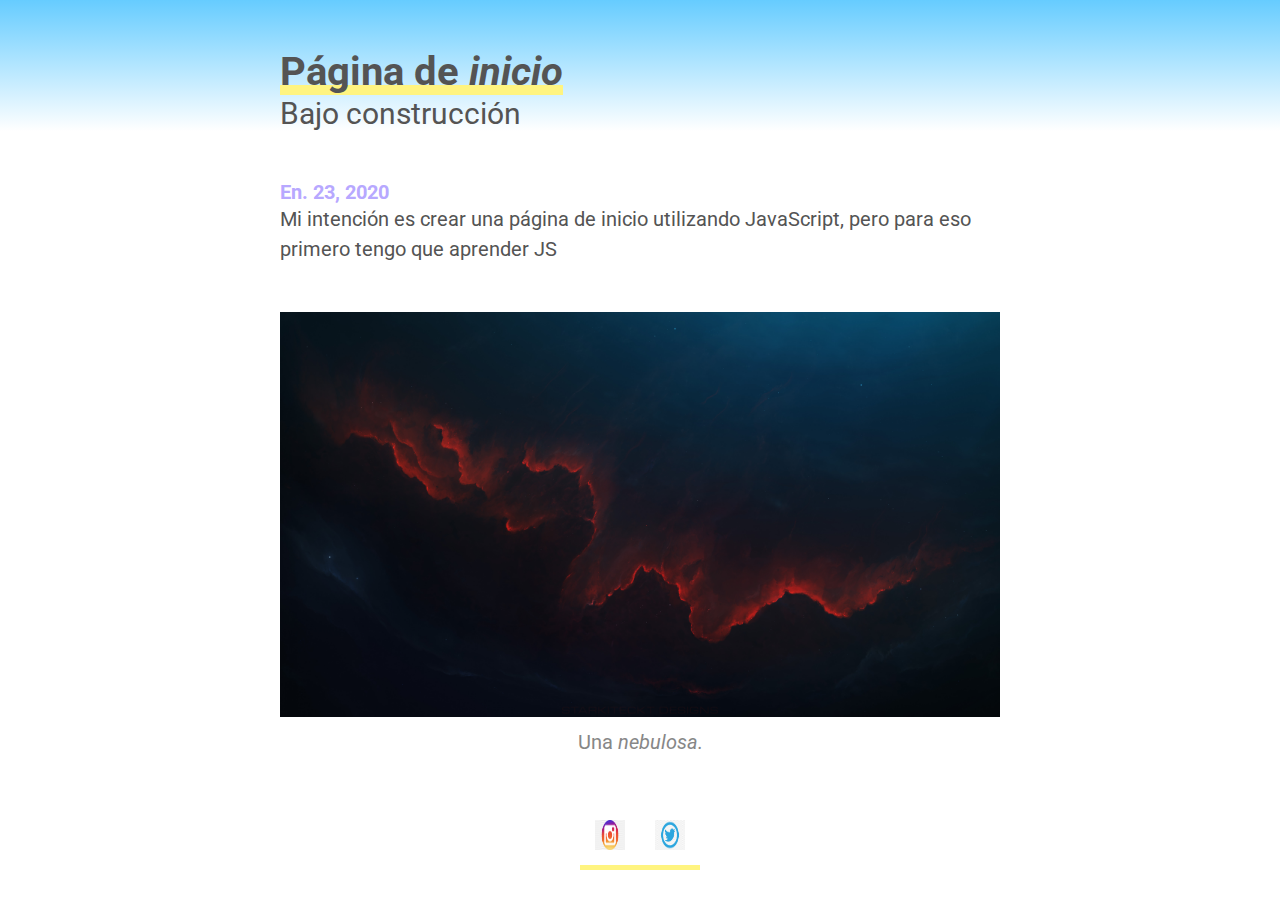
==== index.html @ caa10173 "Add files via upload" ====
<!DOCTYPE html>
<html>
    <head>
        <meta charset="UTF-8">
        <title>Home</title>
        <meta name="viewport" content="witdh=device-width, initial-scale=1">
        <link rel="stylesheet" href="https://fonts.googleapis.com/css?family=Roboto:400,400i,
        500,500i,700,700i,900,900i">
        <link rel="stylesheet" href="inicio/styles/reset.css">
        <link rel="stylesheet" href="inicio/styles/-debug.css">
        <link rel="stylesheet" href="inicio/styles/article.css">
        <link rel="stylesheet" href="inicio/styles/article-figures.css">
        <link rel="stylesheet" href="inicio/styles/article-text.css">
        <link rel="stylesheet" href="inicio/styles/article-shares.css">
    </head>
    <body>
        <article id="The-blueprint-1">
            <h1><a href="#The-blueprint-1"> Página de <em>inicio</em></a></h1>
            <h2>Bajo construcción</h2>

            <time datetime="23-01-2020">En. 23, 2020</time>
            <p>
                Mi intención es crear una página de inicio utilizando JavaScript, pero
                para eso primero tengo que aprender JS
            </p>

            <figure class="size-2">
                <img src="inicio/imagenes/nebulosa_roja.jpg">
            </figure>
            <figcaption><p>Una <em>nebulosa.</em></p></figcaption>

            <div class="share">
                <a href=""><img src="inicio/imagenes/instagram-logo.png"></a>
                <a href=""><img src="inicio/imagenes/twitter_logo.jpg"></a>
            </div>
        </article>
    </body>
</html>
---- inicio/styles/article.css ----
article {
    padding: 0.5in 0;

    display: grid;
    grid-template-columns: 1fr 0.5in [start] 1.25in 5in 1.25in [end] 0.5in 1fr;

    background: linear-gradient(hsl(200, 100%, 70%),white 6.55rem);
}

article * { grid-column: start / end; }

@media (max-width: 8.5in){
    article { grid-template-columns: 1fr 5% [start] 15% 60% 15% [end] 5% 1fr; }
}
---- inicio/styles/article-figures.css ----
.size-1 {grid-column: 4 / 5; }
.size-2 {grid-column: 3 / 6; }
.size-3 {grid-column: 2 / 7; }
.size-4 {grid-column: 1 / 8; }

.size-1 img, .size-2 img, .size-3 img, .size-4 img { width: 100%; }

figcaption {
margin-top: 0.5rem;

    display:         flex;
    justify-content: center;
}
---- inicio/styles/article-text.css ----
h2, p { margin-bottom: 2.4rem; }


h1           { font: 700 2.0rem/1.2 "Roboto"; color: hsl(000,   0%, 33%); }
h2           { font: 400 1.5rem/1.2 "Roboto"; color: hsl(000,   0%, 33%); }
time         { font: 700 1.0rem/1.2 "Roboto"; color: hsl(250, 100%, 83%); }
h3           { font: 700 1.0rem/1.2 "Roboto"; color: hsl(250, 100%, 67%); }
p            { font: 400 1.0rem/1.5 "Roboto"; color: hsl(000,   0%, 33%); }
figcaption p { font: 400 1.0rem/1.5 "Roboto"; color: hsl(000,   0%, 53%); }


a { box-shadow: inset 0 -0.25em hsl(55, 100%, 75%); }

@media (max-width: 8.5in) { :root { font-size: 18px; } }
@media (max-width: 5in) { :root { font-size: 16px; } }
---- inicio/styles/article-shares.css ----
.share {
    display:         flex;
    justify-content: center;
}

.share img {
    padding: 0.75rem;
    width:   1.50rem;
    height:  1.50rem;
}
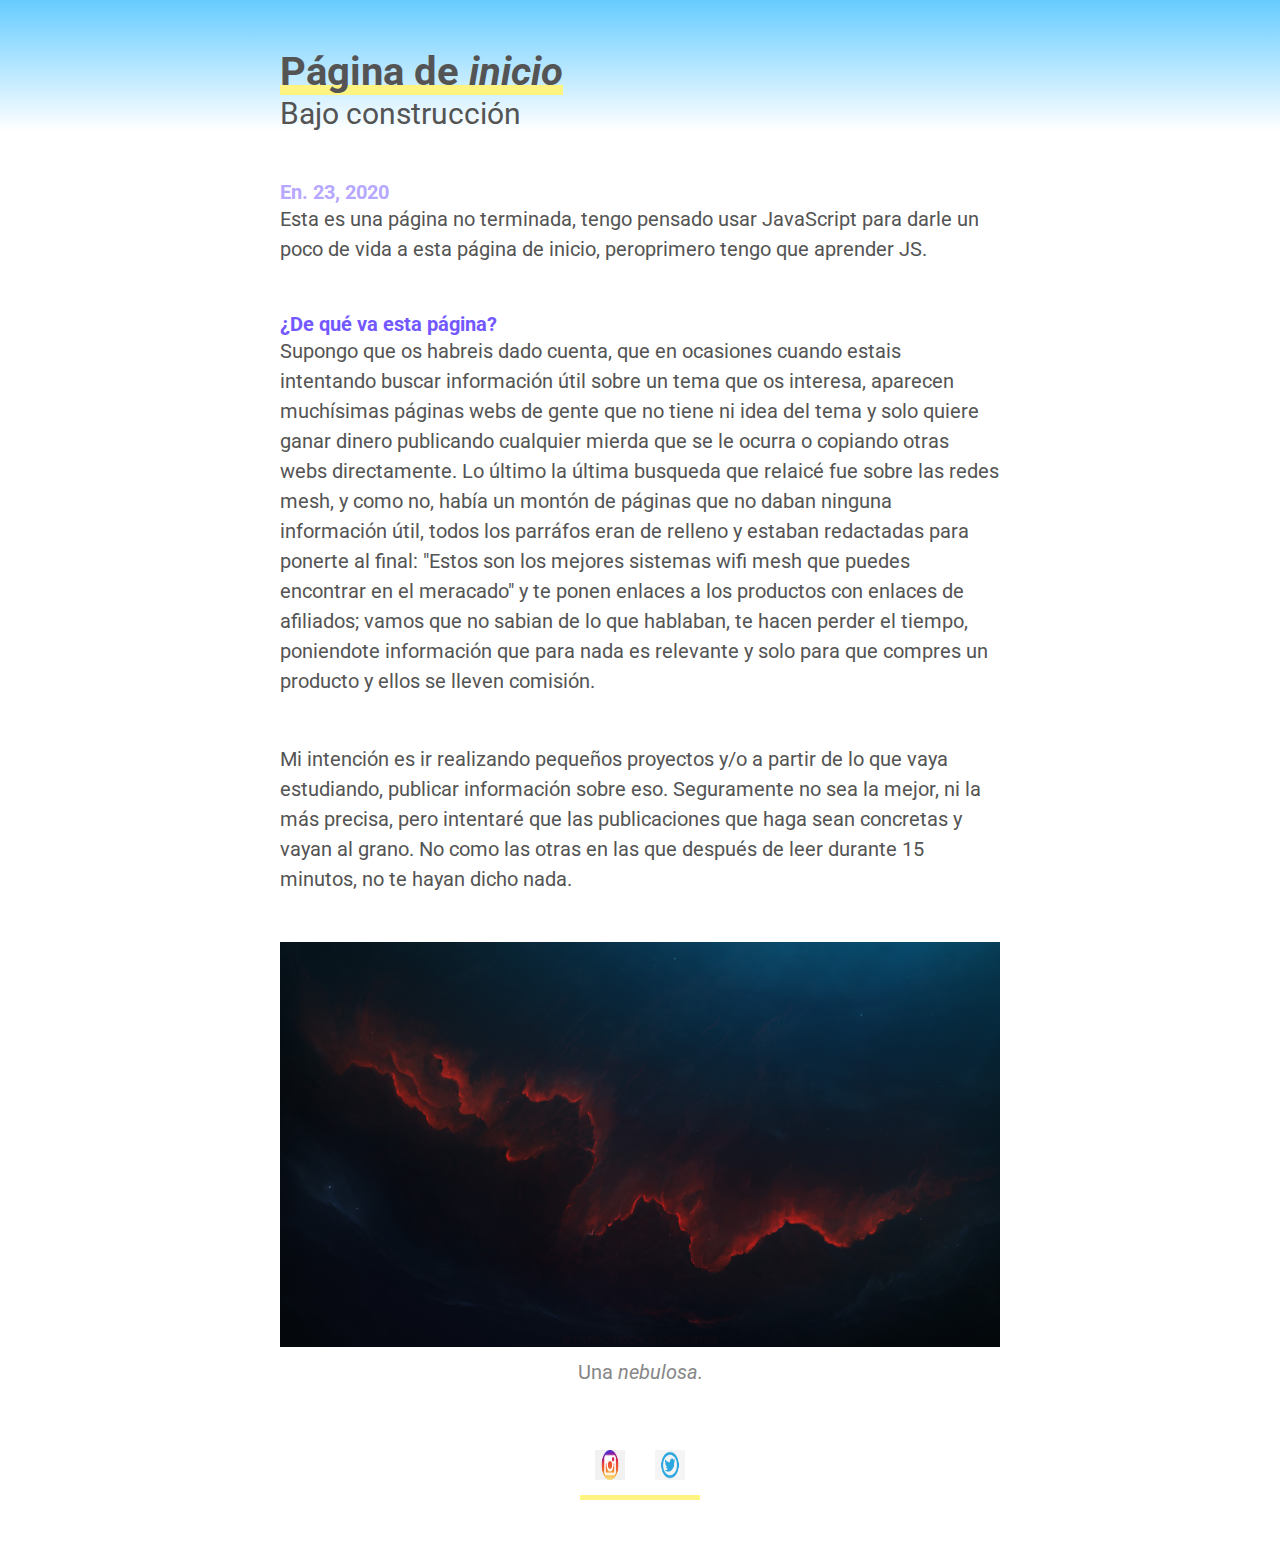
==== commit 62a3aab9: "Actualización de index.html" ====
--- a/index.html
+++ b/index.html
@@ -14,15 +14,39 @@
         <link rel="stylesheet" href="inicio/styles/article-shares.css">
     </head>
     <body>
+        
         <article id="The-blueprint-1">
             <h1><a href="#The-blueprint-1"> Página de <em>inicio</em></a></h1>
             <h2>Bajo construcción</h2>
 
             <time datetime="23-01-2020">En. 23, 2020</time>
             <p>
-                Mi intención es crear una página de inicio utilizando JavaScript, pero
-                para eso primero tengo que aprender JS
+                Esta es una página no terminada, tengo pensado usar JavaScript para
+                darle un poco de vida a esta página de inicio, peroprimero tengo que
+                aprender JS.
             </p>
+
+
+            <h3>¿De qué va esta página?</h3>
+            <p>
+                Supongo que os habreis dado cuenta, que en ocasiones cuando estais intentando
+                buscar información útil sobre un tema que os interesa, aparecen muchísimas
+                páginas webs de gente que no tiene ni idea del tema y solo quiere ganar dinero
+                publicando cualquier mierda que se le ocurra o copiando otras webs directamente.
+                Lo último la última busqueda que relaicé fue sobre las redes mesh, y como no, había
+                un montón de páginas que no daban ninguna información útil, todos los parráfos eran de relleno
+                y estaban redactadas para ponerte al final: "Estos son los mejores sistemas wifi mesh que puedes
+                encontrar en el meracado" y te ponen enlaces a los productos con enlaces de afiliados; vamos que
+                no sabian de lo que hablaban, te hacen perder el tiempo, poniendote información que para nada es
+                relevante y solo para que compres un producto y ellos se lleven comisión.
+            </p>
+            <p>
+                Mi intención es ir realizando pequeños proyectos y/o a partir de lo que vaya estudiando,
+                publicar información sobre eso. Seguramente no sea la mejor, ni la más precisa, pero intentaré
+                que las publicaciones que haga sean concretas y vayan al grano. No como las otras en las que después de
+                leer durante 15 minutos, no te hayan dicho nada.
+            </p>
+
 
             <figure class="size-2">
                 <img src="inicio/imagenes/nebulosa_roja.jpg">
